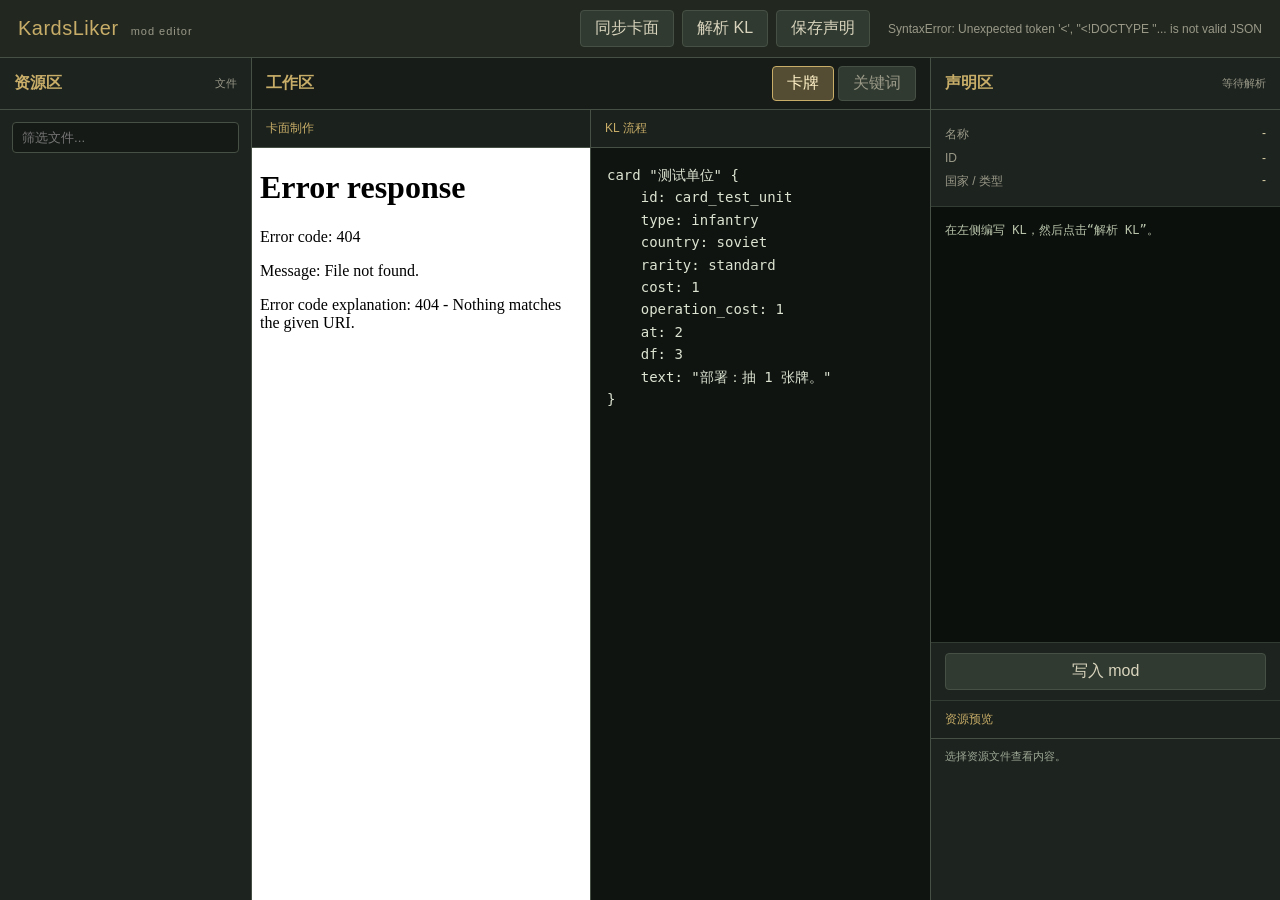
==== kardsliker/web/index.html @ cdc28a7e "Reorganize KardsLiker into workspace, resources, declarations" ====
<!DOCTYPE html>
<html lang="zh-CN">
<head>
  <meta charset="utf-8">
  <title>KardsLiker</title>
  <link rel="stylesheet" href="style.css">
</head>
<body>
  <header class="topbar">
    <div class="brand">KardsLiker <span>mod editor</span></div>
    <div class="top-actions">
      <button id="sync-card">同步卡面</button>
      <button id="parse-card">解析 KL</button>
      <button id="save-card">保存声明</button>
      <div class="status" id="status">就绪</div>
    </div>
  </header>

  <main class="layout">
    <aside class="resources">
      <div class="zone-head">
        <h2>资源区</h2>
        <span>文件</span>
      </div>
      <input id="filter" placeholder="筛选文件..." autocomplete="off">
      <div id="files" class="file-list"></div>
    </aside>

    <section class="workspace">
      <div class="zone-head">
        <h2>工作区</h2>
        <nav class="workspace-tabs">
          <button data-workspace="card" class="active">卡牌</button>
          <button data-workspace="keyword">关键词</button>
        </nav>
      </div>

      <div id="workspace-card" class="workspace-panel active">
        <div class="workspace-split">
          <div class="face-pane">
            <div class="pane-label">卡面制作</div>
            <iframe id="forge-frame" title="KARDS DIY" src="/forge/"></iframe>
          </div>
          <div class="kl-pane">
            <div class="pane-label">KL 流程</div>
            <textarea id="kl-code" spellcheck="false">card "测试单位" {
    id: card_test_unit
    type: infantry
    country: soviet
    rarity: standard
    cost: 1
    operation_cost: 1
    at: 2
    df: 3
    text: "部署：抽 1 张牌。"
}</textarea>
          </div>
        </div>
      </div>

      <div id="workspace-keyword" class="workspace-panel">
        <div class="keyword-empty">
          <h3>关键词工作区</h3>
          <p>关键词编辑器骨架，后续接入 KL 关键词声明和触发流程。</p>
        </div>
      </div>
    </section>

    <aside class="declarations">
      <div class="zone-head">
        <h2>声明区</h2>
        <span id="declaration-target">等待解析</span>
      </div>
      <div id="declaration-meta" class="declaration-meta">
        <div><b>名称</b><span>-</span></div>
        <div><b>ID</b><span>-</span></div>
        <div><b>国家 / 类型</b><span>-</span></div>
      </div>
      <pre id="card-code" class="declaration-code">在左侧编写 KL，然后点击“解析 KL”。</pre>
      <div class="declaration-actions">
        <button id="write-card">写入 mod</button>
      </div>
      <div class="file-view">
        <div class="pane-label">资源预览</div>
        <pre id="file-view">选择资源文件查看内容。</pre>
      </div>
    </aside>
  </main>

  <script src="app.js"></script>
</body>
</html>
---- kardsliker/web/style.css ----
:root {
  --bg: #131715;
  --panel: #1d231f;
  --panel-2: #242b25;
  --line: #465044;
  --text: #d9d4bd;
  --muted: #9a9988;
  --accent: #c7ad68;
}

* { box-sizing: border-box; }
html, body { margin: 0; height: 100%; background: var(--bg); color: var(--text); }
body { display: flex; flex-direction: column; font-family: "Microsoft YaHei UI", "Microsoft YaHei", sans-serif; overflow: hidden; }
button { font: inherit; }

.topbar {
  display: flex;
  align-items: center;
  justify-content: space-between;
  height: 58px;
  padding: 0 18px;
  background: #222820;
  border-bottom: 1px solid var(--line);
  flex: none;
}
.brand { font-size: 20px; letter-spacing: .5px; color: var(--accent); white-space: nowrap; }
.brand span { font-size: 11px; color: var(--muted); margin-left: 6px; letter-spacing: 1px; }
.top-actions { display: flex; align-items: center; gap: 8px; }
.top-actions button, .declaration-actions button {
  background: #303a30;
  color: var(--text);
  border: 1px solid var(--line);
  border-radius: 4px;
  padding: 7px 14px;
  cursor: pointer;
}
.top-actions button:hover, .declaration-actions button:hover { background: #414b3e; border-color: var(--accent); }
.status { margin-left: 10px; color: var(--muted); font-size: 12px; min-width: 120px; text-align: right; }

.layout {
  flex: 1;
  min-height: 0;
  display: grid;
  grid-template-columns: 252px minmax(0, 1fr) 350px;
}
.resources, .workspace, .declarations { min-height: 0; min-width: 0; }
.resources, .declarations { background: var(--panel); display: flex; flex-direction: column; }
.resources { border-right: 1px solid var(--line); }
.declarations { border-left: 1px solid var(--line); }

.zone-head {
  height: 52px;
  padding: 0 14px;
  display: flex;
  align-items: center;
  justify-content: space-between;
  border-bottom: 1px solid var(--line);
  flex: none;
}
.zone-head h2 { margin: 0; color: var(--accent); font-size: 16px; font-weight: 600; }
.zone-head span { color: var(--muted); font-size: 11px; }
.workspace-tabs { display: flex; gap: 4px; }
.workspace-tabs button {
  background: #303a30;
  color: var(--muted);
  border: 1px solid var(--line);
  border-radius: 4px;
  padding: 6px 14px;
  cursor: pointer;
}
.workspace-tabs button.active { color: #fff2c8; border-color: var(--accent); background: #554d33; }

#filter {
  margin: 12px;
  padding: 7px 9px;
  background: #151a16;
  border: 1px solid var(--line);
  color: var(--text);
  border-radius: 4px;
  flex: none;
}
.file-list { overflow: auto; padding: 0 8px 16px; }
.file-list button {
  display: block;
  width: 100%;
  text-align: left;
  background: transparent;
  border: 0;
  color: var(--muted);
  padding: 6px 8px;
  border-radius: 3px;
  font-size: 12px;
  cursor: pointer;
  overflow: hidden;
  text-overflow: ellipsis;
  white-space: nowrap;
}
.file-list button:hover, .file-list button.active { background: #303a30; color: #fff2c8; }

.workspace { background: #171c18; display: flex; flex-direction: column; }
.workspace-panel { display: none; flex: 1; min-height: 0; }
.workspace-panel.active { display: block; }
.workspace-split { height: 100%; display: grid; grid-template-columns: 1fr 1fr; }
.face-pane, .kl-pane { min-width: 0; min-height: 0; display: flex; flex-direction: column; }
.face-pane { border-right: 1px solid var(--line); }
.pane-label { padding: 10px 14px; color: var(--accent); font-size: 12px; border-bottom: 1px solid var(--line); background: #1b211c; flex: none; }
.face-pane iframe { width: 100%; flex: 1; border: 0; background: #fff; }
#kl-code {
  flex: 1;
  width: 100%;
  resize: none;
  border: 0;
  outline: none;
  background: #101411;
  color: #dce4d1;
  padding: 16px;
  font-family: Consolas, "Cascadia Mono", monospace;
  font-size: 14px;
  line-height: 1.6;
  tab-size: 4;
}
.keyword-empty { padding: 40px; color: var(--muted); }
.keyword-empty h3 { color: var(--accent); margin-top: 0; }

.declaration-meta { padding: 12px 14px; border-bottom: 1px solid #333c33; }
.declaration-meta div { display: flex; justify-content: space-between; gap: 10px; font-size: 12px; padding: 4px 0; }
.declaration-meta b { color: var(--muted); font-weight: normal; }
.declaration-meta span { color: #ddd2a8; text-align: right; }
.declaration-code {
  flex: 1;
  min-height: 0;
  overflow: auto;
  margin: 0;
  padding: 14px;
  background: #0c100d;
  color: #b8c4aa;
  font-family: Consolas, monospace;
  font-size: 12px;
  line-height: 1.55;
  white-space: pre-wrap;
}
.declaration-actions { padding: 10px 14px; border-top: 1px solid #333c33; flex: none; }
.declaration-actions button { width: 100%; }
.file-view { height: 200px; display: flex; flex-direction: column; border-top: 1px solid #333c33; flex: none; }
.file-view pre { flex: 1; overflow: auto; margin: 0; padding: 10px 14px; color: #9da895; font-size: 11px; white-space: pre-wrap; }
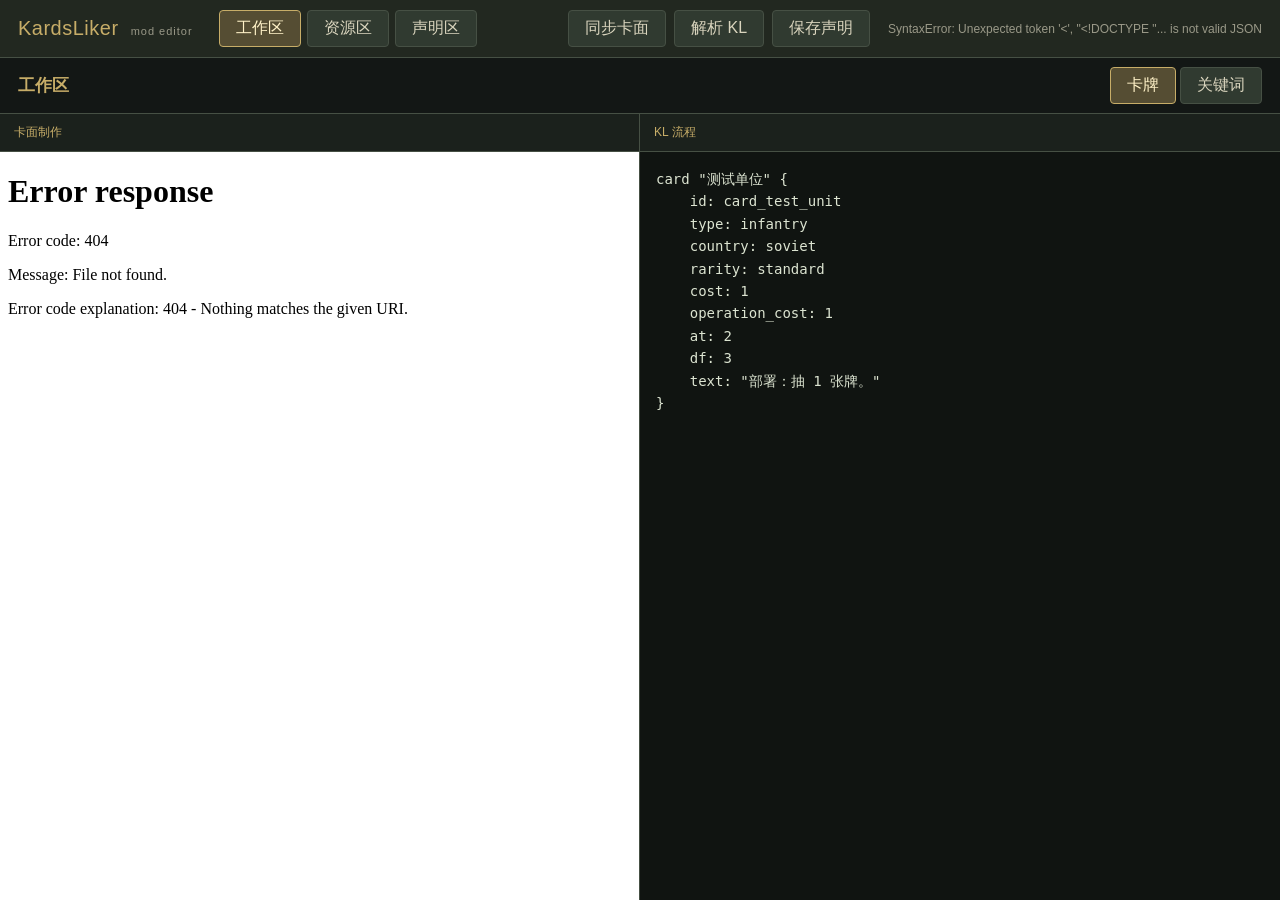
==== commit 2cb1760f: "Switch KardsLiker zones from the top bar" ====
--- a/kardsliker/web/index.html
+++ b/kardsliker/web/index.html
@@ -8,6 +8,11 @@
 <body>
   <header class="topbar">
     <div class="brand">KardsLiker <span>mod editor</span></div>
+    <nav class="zone-tabs">
+      <button data-zone="workspace" class="active">工作区</button>
+      <button data-zone="resources">资源区</button>
+      <button data-zone="declarations">声明区</button>
+    </nav>
     <div class="top-actions">
       <button id="sync-card">同步卡面</button>
       <button id="parse-card">解析 KL</button>
@@ -16,17 +21,8 @@
     </div>
   </header>
 
-  <main class="layout">
-    <aside class="resources">
-      <div class="zone-head">
-        <h2>资源区</h2>
-        <span>文件</span>
-      </div>
-      <input id="filter" placeholder="筛选文件..." autocomplete="off">
-      <div id="files" class="file-list"></div>
-    </aside>
-
-    <section class="workspace">
+  <main>
+    <section id="zone-workspace" class="zone active">
       <div class="zone-head">
         <h2>工作区</h2>
         <nav class="workspace-tabs">
@@ -66,25 +62,40 @@
       </div>
     </section>
 
-    <aside class="declarations">
+    <section id="zone-resources" class="zone">
+      <div class="zone-head">
+        <h2>资源区</h2>
+        <span id="resource-count">文件</span>
+      </div>
+      <div class="resource-body">
+        <div class="resource-list">
+          <input id="filter" placeholder="筛选文件..." autocomplete="off">
+          <div id="files" class="file-list"></div>
+        </div>
+        <div class="resource-preview">
+          <div class="pane-label">资源预览</div>
+          <pre id="file-view">选择资源文件查看内容。</pre>
+        </div>
+      </div>
+    </section>
+
+    <section id="zone-declarations" class="zone">
       <div class="zone-head">
         <h2>声明区</h2>
         <span id="declaration-target">等待解析</span>
       </div>
-      <div id="declaration-meta" class="declaration-meta">
-        <div><b>名称</b><span>-</span></div>
-        <div><b>ID</b><span>-</span></div>
-        <div><b>国家 / 类型</b><span>-</span></div>
+      <div class="declaration-body">
+        <div id="declaration-meta" class="declaration-meta">
+          <div><b>名称</b><span>-</span></div>
+          <div><b>ID</b><span>-</span></div>
+          <div><b>国家 / 类型</b><span>-</span></div>
+        </div>
+        <pre id="card-code" class="declaration-code">在工作区编写 KL，然后点击“解析 KL”。</pre>
+        <div class="declaration-actions">
+          <button id="write-card">写入 mod</button>
+        </div>
       </div>
-      <pre id="card-code" class="declaration-code">在左侧编写 KL，然后点击“解析 KL”。</pre>
-      <div class="declaration-actions">
-        <button id="write-card">写入 mod</button>
-      </div>
-      <div class="file-view">
-        <div class="pane-label">资源预览</div>
-        <pre id="file-view">选择资源文件查看内容。</pre>
-      </div>
-    </aside>
+    </section>
   </main>
 
   <script src="app.js"></script>
--- a/kardsliker/web/style.css
+++ b/kardsliker/web/style.css
@@ -1,7 +1,6 @@
 :root {
   --bg: #131715;
   --panel: #1d231f;
-  --panel-2: #242b25;
   --line: #465044;
   --text: #d9d4bd;
   --muted: #9a9988;
@@ -16,7 +15,7 @@
 .topbar {
   display: flex;
   align-items: center;
-  justify-content: space-between;
+  gap: 26px;
   height: 58px;
   padding: 0 18px;
   background: #222820;
@@ -25,51 +24,67 @@
 }
 .brand { font-size: 20px; letter-spacing: .5px; color: var(--accent); white-space: nowrap; }
 .brand span { font-size: 11px; color: var(--muted); margin-left: 6px; letter-spacing: 1px; }
-.top-actions { display: flex; align-items: center; gap: 8px; }
-.top-actions button, .declaration-actions button {
+.zone-tabs { display: flex; gap: 6px; }
+.zone-tabs button, .workspace-tabs button, .top-actions button, .declaration-actions button {
   background: #303a30;
   color: var(--text);
   border: 1px solid var(--line);
   border-radius: 4px;
-  padding: 7px 14px;
+  padding: 7px 16px;
   cursor: pointer;
 }
-.top-actions button:hover, .declaration-actions button:hover { background: #414b3e; border-color: var(--accent); }
-.status { margin-left: 10px; color: var(--muted); font-size: 12px; min-width: 120px; text-align: right; }
+.zone-tabs button.active, .workspace-tabs button.active {
+  background: #554d33;
+  border-color: var(--accent);
+  color: #fff2c8;
+}
+.zone-tabs button:hover, .workspace-tabs button:hover,
+.top-actions button:hover, .declaration-actions button:hover { background: #414b3e; }
+.top-actions { margin-left: auto; display: flex; align-items: center; gap: 8px; }
+.status { margin-left: 10px; color: var(--muted); font-size: 12px; min-width: 130px; text-align: right; }
 
-.layout {
-  flex: 1;
-  min-height: 0;
-  display: grid;
-  grid-template-columns: 252px minmax(0, 1fr) 350px;
-}
-.resources, .workspace, .declarations { min-height: 0; min-width: 0; }
-.resources, .declarations { background: var(--panel); display: flex; flex-direction: column; }
-.resources { border-right: 1px solid var(--line); }
-.declarations { border-left: 1px solid var(--line); }
-
+main { flex: 1; min-height: 0; display: flex; }
+.zone { display: none; flex: 1; min-height: 0; min-width: 0; flex-direction: column; }
+.zone.active { display: flex; }
 .zone-head {
-  height: 52px;
-  padding: 0 14px;
+  height: 56px;
+  padding: 0 18px;
   display: flex;
   align-items: center;
   justify-content: space-between;
   border-bottom: 1px solid var(--line);
   flex: none;
 }
-.zone-head h2 { margin: 0; color: var(--accent); font-size: 16px; font-weight: 600; }
+.zone-head h2 { margin: 0; color: var(--accent); font-size: 17px; font-weight: 600; }
 .zone-head span { color: var(--muted); font-size: 11px; }
 .workspace-tabs { display: flex; gap: 4px; }
-.workspace-tabs button {
-  background: #303a30;
-  color: var(--muted);
-  border: 1px solid var(--line);
-  border-radius: 4px;
-  padding: 6px 14px;
-  cursor: pointer;
+
+.workspace-panel { display: none; flex: 1; min-height: 0; }
+.workspace-panel.active { display: block; }
+.workspace-split { height: 100%; display: grid; grid-template-columns: 1fr 1fr; }
+.face-pane, .kl-pane { min-width: 0; min-height: 0; display: flex; flex-direction: column; }
+.face-pane { border-right: 1px solid var(--line); }
+.pane-label { padding: 10px 14px; color: var(--accent); font-size: 12px; border-bottom: 1px solid var(--line); background: #1b211c; flex: none; }
+.face-pane iframe { width: 100%; flex: 1; border: 0; background: #fff; }
+#kl-code {
+  flex: 1;
+  width: 100%;
+  resize: none;
+  border: 0;
+  outline: none;
+  background: #101411;
+  color: #dce4d1;
+  padding: 16px;
+  font-family: Consolas, "Cascadia Mono", monospace;
+  font-size: 14px;
+  line-height: 1.6;
+  tab-size: 4;
 }
-.workspace-tabs button.active { color: #fff2c8; border-color: var(--accent); background: #554d33; }
+.keyword-empty { padding: 40px; color: var(--muted); }
+.keyword-empty h3 { color: var(--accent); margin-top: 0; }
 
+.resource-body { flex: 1; min-height: 0; display: flex; }
+.resource-list { width: 340px; border-right: 1px solid var(--line); background: var(--panel); display: flex; flex-direction: column; min-height: 0; }
 #filter {
   margin: 12px;
   padding: 7px 9px;
@@ -96,50 +111,36 @@
   white-space: nowrap;
 }
 .file-list button:hover, .file-list button.active { background: #303a30; color: #fff2c8; }
+.resource-preview { flex: 1; min-width: 0; display: flex; flex-direction: column; }
+#file-view {
+  flex: 1;
+  overflow: auto;
+  margin: 0;
+  padding: 16px;
+  color: #b8c4aa;
+  font-family: Consolas, monospace;
+  font-size: 12px;
+  white-space: pre-wrap;
+  background: #0c100d;
+}
 
-.workspace { background: #171c18; display: flex; flex-direction: column; }
-.workspace-panel { display: none; flex: 1; min-height: 0; }
-.workspace-panel.active { display: block; }
-.workspace-split { height: 100%; display: grid; grid-template-columns: 1fr 1fr; }
-.face-pane, .kl-pane { min-width: 0; min-height: 0; display: flex; flex-direction: column; }
-.face-pane { border-right: 1px solid var(--line); }
-.pane-label { padding: 10px 14px; color: var(--accent); font-size: 12px; border-bottom: 1px solid var(--line); background: #1b211c; flex: none; }
-.face-pane iframe { width: 100%; flex: 1; border: 0; background: #fff; }
-#kl-code {
-  flex: 1;
-  width: 100%;
-  resize: none;
-  border: 0;
-  outline: none;
-  background: #101411;
-  color: #dce4d1;
-  padding: 16px;
-  font-family: Consolas, "Cascadia Mono", monospace;
-  font-size: 14px;
-  line-height: 1.6;
-  tab-size: 4;
-}
-.keyword-empty { padding: 40px; color: var(--muted); }
-.keyword-empty h3 { color: var(--accent); margin-top: 0; }
-
-.declaration-meta { padding: 12px 14px; border-bottom: 1px solid #333c33; }
-.declaration-meta div { display: flex; justify-content: space-between; gap: 10px; font-size: 12px; padding: 4px 0; }
+.declaration-body { flex: 1; min-height: 0; display: flex; flex-direction: column; }
+.declaration-meta { padding: 14px 18px; border-bottom: 1px solid #333c33; flex: none; }
+.declaration-meta div { display: inline-flex; gap: 10px; font-size: 12px; padding: 0 26px 0 0; }
 .declaration-meta b { color: var(--muted); font-weight: normal; }
-.declaration-meta span { color: #ddd2a8; text-align: right; }
+.declaration-meta span { color: #ddd2a8; }
 .declaration-code {
   flex: 1;
   min-height: 0;
   overflow: auto;
   margin: 0;
-  padding: 14px;
+  padding: 18px;
   background: #0c100d;
   color: #b8c4aa;
   font-family: Consolas, monospace;
-  font-size: 12px;
-  line-height: 1.55;
+  font-size: 13px;
+  line-height: 1.6;
   white-space: pre-wrap;
 }
-.declaration-actions { padding: 10px 14px; border-top: 1px solid #333c33; flex: none; }
-.declaration-actions button { width: 100%; }
-.file-view { height: 200px; display: flex; flex-direction: column; border-top: 1px solid #333c33; flex: none; }
-.file-view pre { flex: 1; overflow: auto; margin: 0; padding: 10px 14px; color: #9da895; font-size: 11px; white-space: pre-wrap; }
+.declaration-actions { padding: 12px 18px; border-top: 1px solid #333c33; flex: none; }
+.declaration-actions button { padding: 9px 20px; }
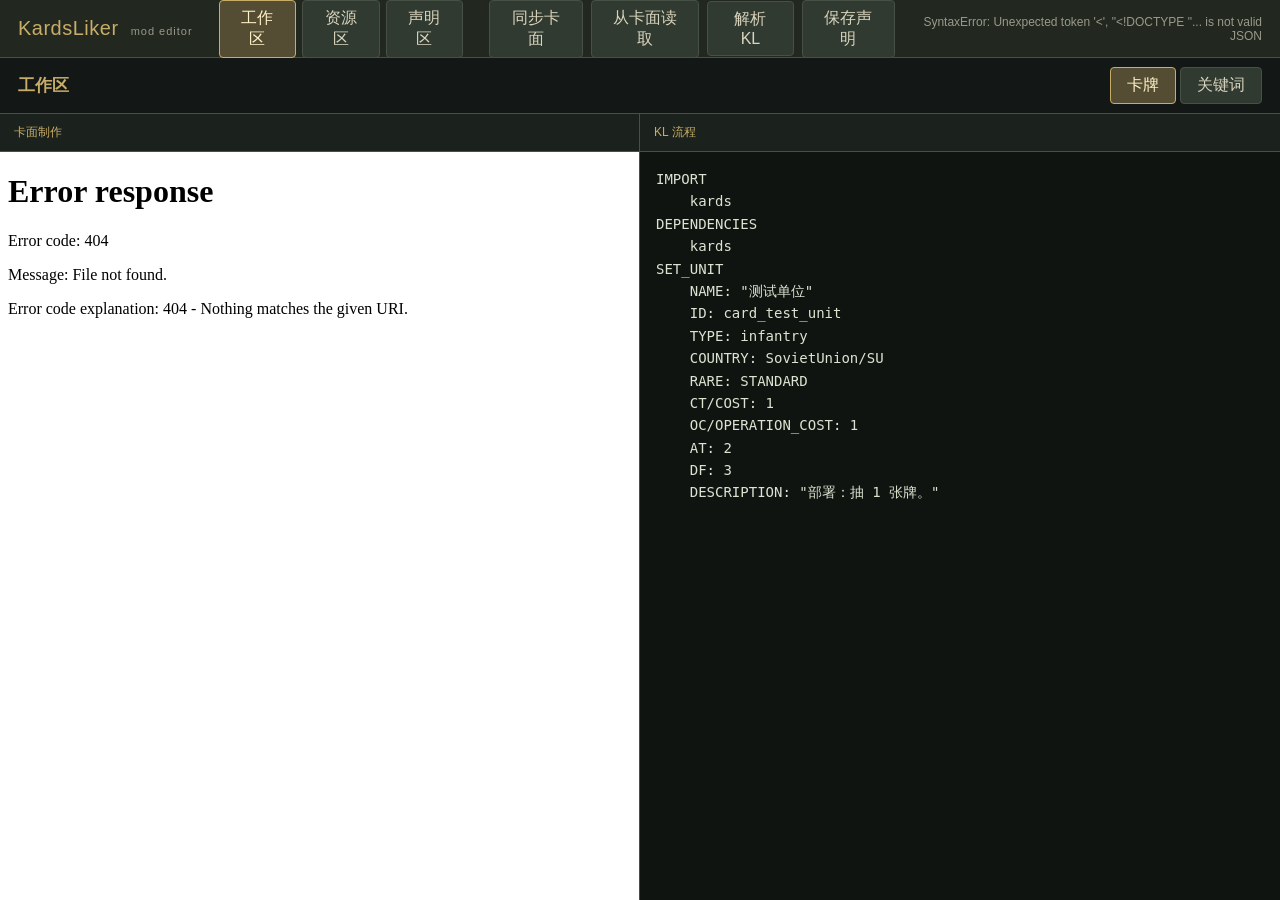
==== commit a03f205a: "Add KL declarations, card face nudging, and bold state" ====
--- a/kardsliker/web/index.html
+++ b/kardsliker/web/index.html
@@ -15,6 +15,7 @@
     </nav>
     <div class="top-actions">
       <button id="sync-card">同步卡面</button>
+      <button id="pull-card">从卡面读取</button>
       <button id="parse-card">解析 KL</button>
       <button id="save-card">保存声明</button>
       <div class="status" id="status">就绪</div>
@@ -39,17 +40,21 @@
           </div>
           <div class="kl-pane">
             <div class="pane-label">KL 流程</div>
-            <textarea id="kl-code" spellcheck="false">card "测试单位" {
-    id: card_test_unit
-    type: infantry
-    country: soviet
-    rarity: standard
-    cost: 1
-    operation_cost: 1
-    at: 2
-    df: 3
-    text: "部署：抽 1 张牌。"
-}</textarea>
+            <textarea id="kl-code" spellcheck="false">IMPORT
+    kards
+DEPENDENCIES
+    kards
+SET_UNIT
+    NAME: "测试单位"
+    ID: card_test_unit
+    TYPE: infantry
+    COUNTRY: SovietUnion/SU
+    RARE: STANDARD
+    CT/COST: 1
+    OC/OPERATION_COST: 1
+    AT: 2
+    DF: 3
+    DESCRIPTION: "部署：抽 1 张牌。"</textarea>
           </div>
         </div>
       </div>
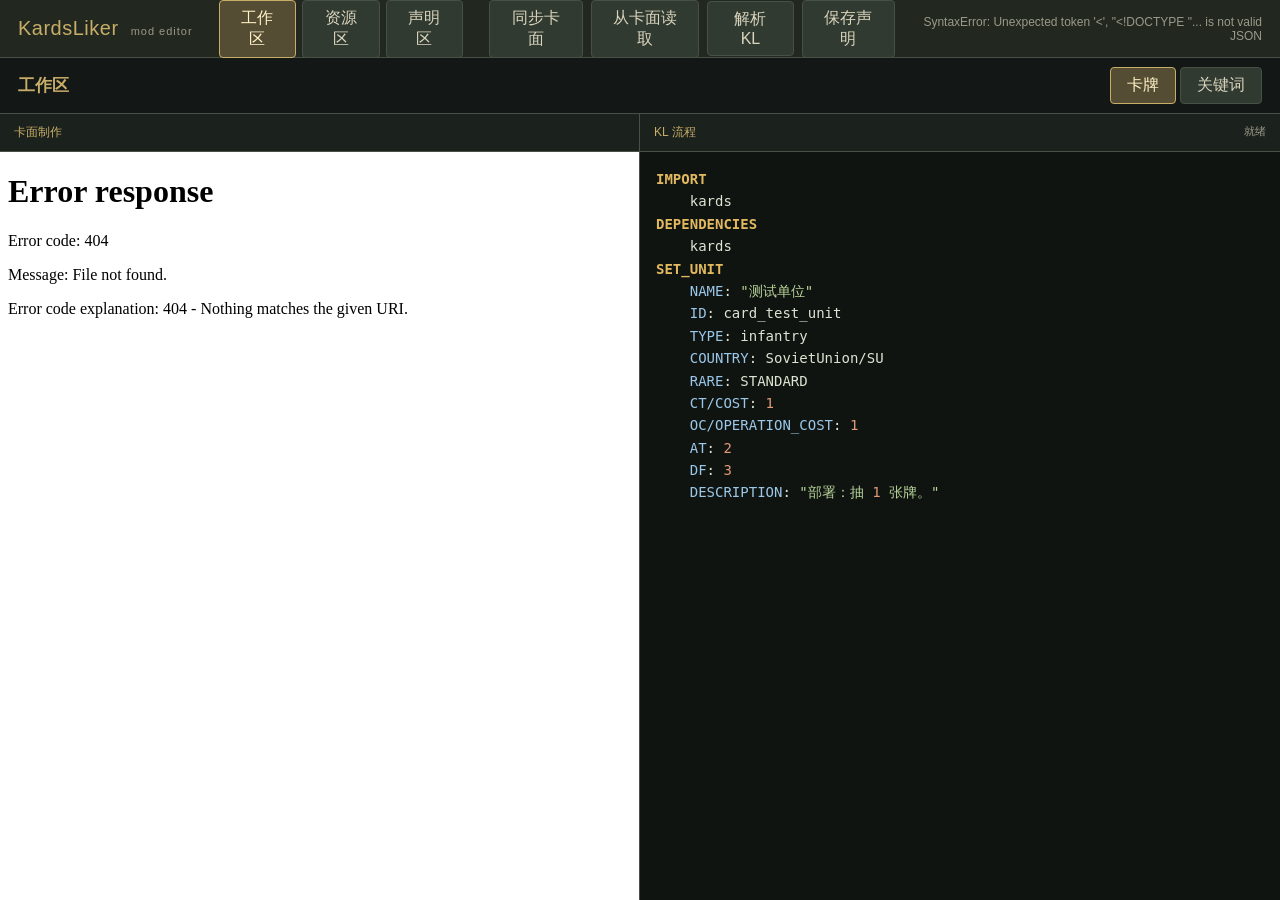
==== commit f47c72cd: "Add KL editor highlighting, indentation, and syntax checks" ====
--- a/kardsliker/web/index.html
+++ b/kardsliker/web/index.html
@@ -39,8 +39,10 @@
             <iframe id="forge-frame" title="KARDS DIY" src="/forge/"></iframe>
           </div>
           <div class="kl-pane">
-            <div class="pane-label">KL 流程</div>
-            <textarea id="kl-code" spellcheck="false">IMPORT
+            <div class="pane-label">KL 流程 <span id="kl-status" class="kl-status">就绪</span></div>
+            <div class="kl-editor-wrap">
+              <pre id="kl-highlight" class="kl-highlight" aria-hidden="true"></pre>
+              <textarea id="kl-code" spellcheck="false">IMPORT
     kards
 DEPENDENCIES
     kards
--- a/kardsliker/web/style.css
+++ b/kardsliker/web/style.css
@@ -66,20 +66,48 @@
 .face-pane { border-right: 1px solid var(--line); }
 .pane-label { padding: 10px 14px; color: var(--accent); font-size: 12px; border-bottom: 1px solid var(--line); background: #1b211c; flex: none; }
 .face-pane iframe { width: 100%; flex: 1; border: 0; background: #fff; }
-#kl-code {
+.kl-editor-wrap {
+  position: relative;
   flex: 1;
-  width: 100%;
-  resize: none;
+  min-height: 0;
+  background: #101411;
+}
+#kl-code, .kl-highlight {
+  position: absolute;
+  inset: 0;
+  margin: 0;
+  padding: 16px;
   border: 0;
-  outline: none;
-  background: #101411;
-  color: #dce4d1;
-  padding: 16px;
   font-family: Consolas, "Cascadia Mono", monospace;
   font-size: 14px;
   line-height: 1.6;
   tab-size: 4;
+  white-space: pre-wrap;
+  overflow-wrap: break-word;
+  overflow: auto;
 }
+#kl-code {
+  resize: none;
+  outline: none;
+  color: transparent;
+  caret-color: #f4e7bd;
+  background: transparent;
+  z-index: 2;
+}
+.kl-highlight {
+  color: #dce4d1;
+  background: #101411;
+  pointer-events: none;
+  z-index: 1;
+}
+.kl-highlight .kl-section { color: #e2b95f; font-weight: 700; }
+.kl-highlight .kl-key { color: #9bc7e8; }
+.kl-highlight .kl-string { color: #b8d49a; }
+.kl-highlight .kl-number { color: #e39a78; }
+.kl-highlight .kl-comment { color: #6f7868; font-style: italic; }
+.kl-status { float: right; color: #9a9988; font-size: 11px; font-weight: normal; }
+.kl-status.ok { color: #8fbd72; }
+.kl-status.error { color: #e08a7a; }
 .keyword-empty { padding: 40px; color: var(--muted); }
 .keyword-empty h3 { color: var(--accent); margin-top: 0; }
 
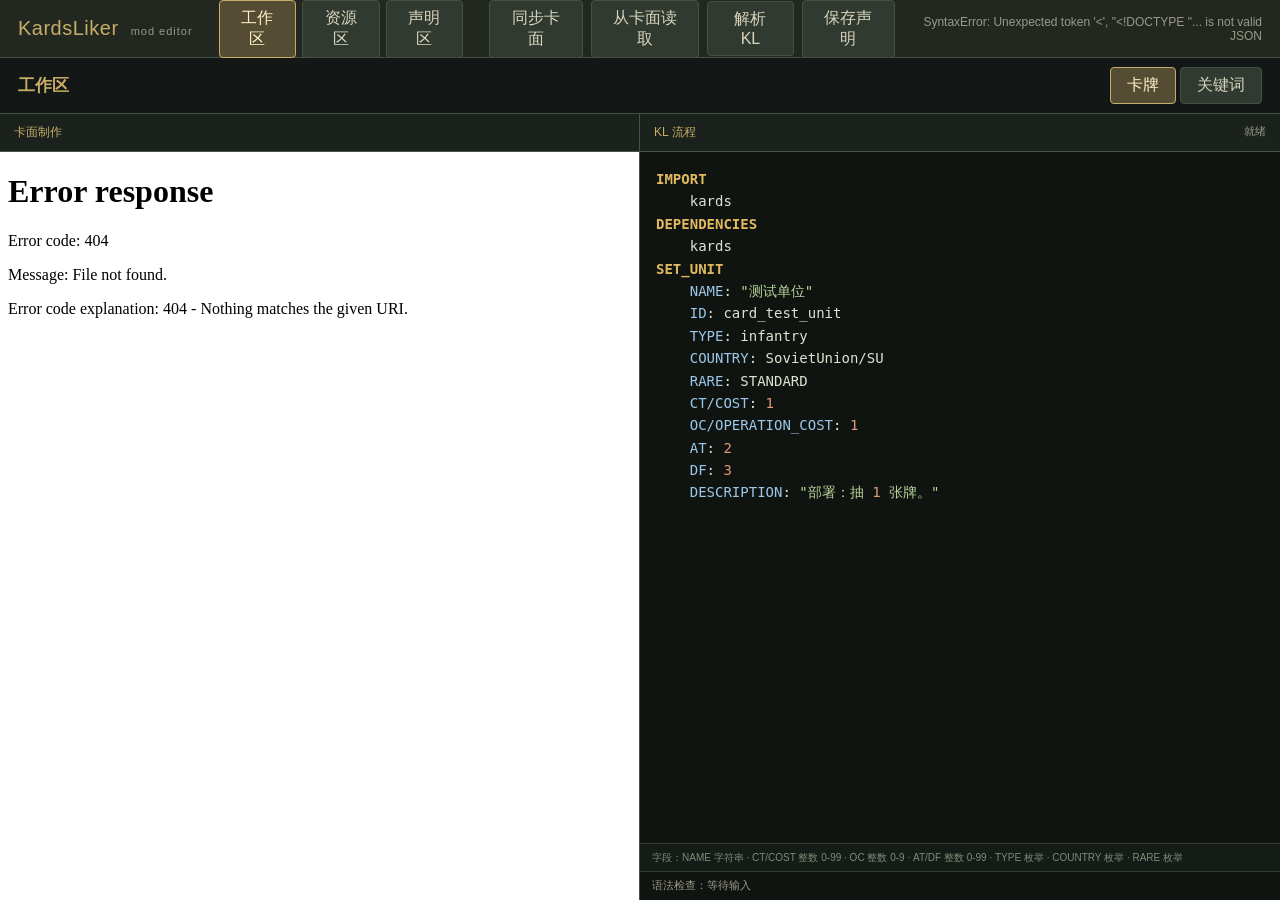
==== commit af549b3a: "Add KL type checks, hints, diagnostics, and fix pull" ====
--- a/kardsliker/web/index.html
+++ b/kardsliker/web/index.html
@@ -57,6 +57,11 @@
     AT: 2
     DF: 3
     DESCRIPTION: "部署：抽 1 张牌。"</textarea>
+            </div>
+            <div class="kl-hints">
+              字段：NAME 字符串 · CT/COST 整数 0-99 · OC 整数 0-9 · AT/DF 整数 0-99 · TYPE 枚举 · COUNTRY 枚举 · RARE 枚举
+            </div>
+            <div id="kl-diagnostics" class="kl-diagnostics">语法检查：等待输入</div>
           </div>
         </div>
       </div>
--- a/kardsliker/web/style.css
+++ b/kardsliker/web/style.css
@@ -172,3 +172,31 @@
 }
 .declaration-actions { padding: 12px 18px; border-top: 1px solid #333c33; flex: none; }
 .declaration-actions button { padding: 9px 20px; }
+
+
+.kl-hints {
+  flex: none;
+  padding: 6px 12px;
+  color: #7f8b79;
+  background: #151b16;
+  border-top: 1px solid #333c33;
+  font-size: 10px;
+  line-height: 1.5;
+  white-space: nowrap;
+  overflow: hidden;
+  text-overflow: ellipsis;
+}
+.kl-diagnostics {
+  flex: none;
+  min-height: 28px;
+  padding: 6px 12px;
+  color: #9a9988;
+  background: #101411;
+  border-top: 1px solid #333c33;
+  font-size: 11px;
+  line-height: 1.45;
+  white-space: pre-wrap;
+}
+.kl-diagnostics.ok { color: #8fbd72; }
+.kl-diagnostics.warn { color: #d6b76a; }
+.kl-diagnostics.error { color: #e08a7a; }
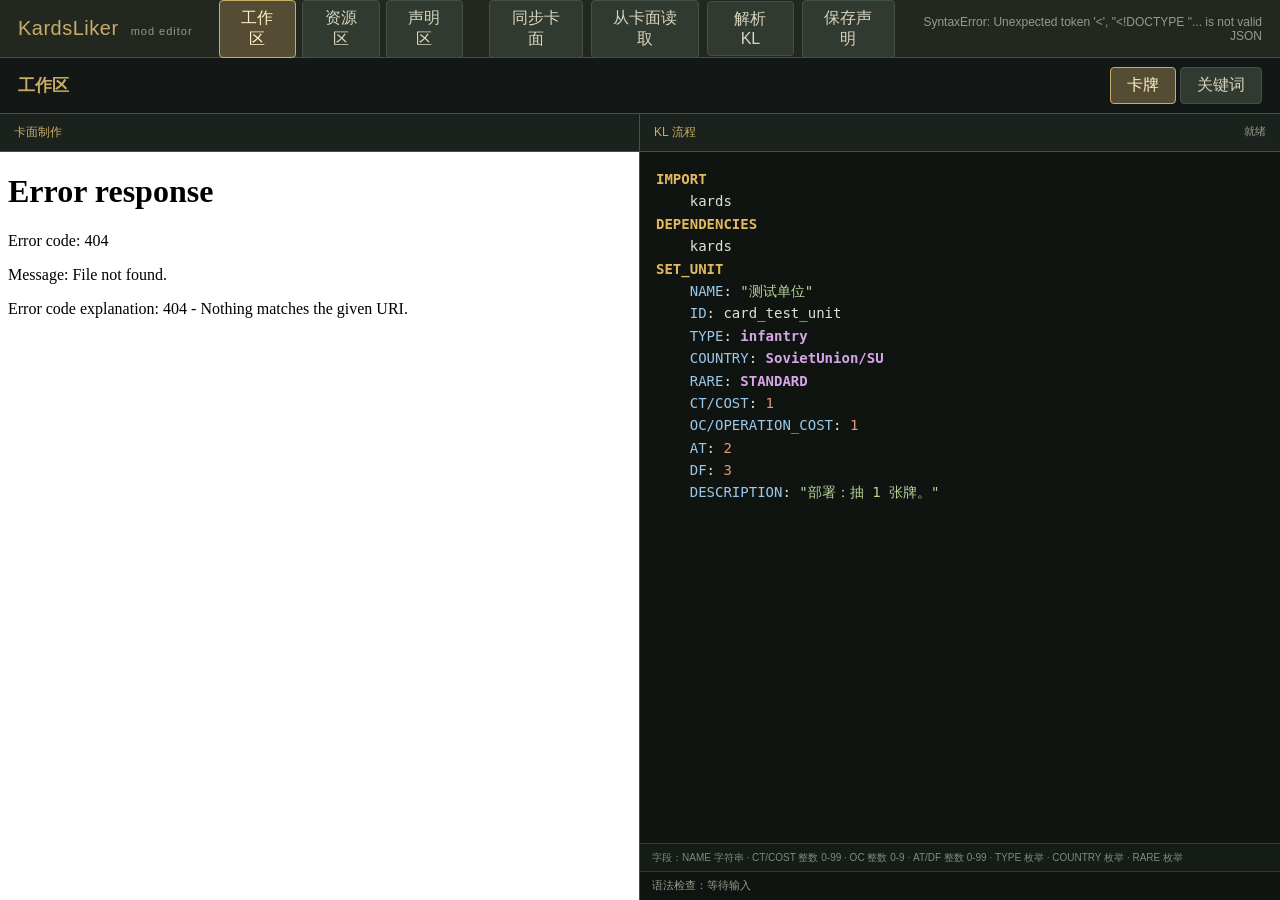
==== commit 60c3a753: "Read all card fields, add suggestions, and type-highlight enums" ====
--- a/kardsliker/web/index.html
+++ b/kardsliker/web/index.html
@@ -42,6 +42,7 @@
             <div class="pane-label">KL 流程 <span id="kl-status" class="kl-status">就绪</span></div>
             <div class="kl-editor-wrap">
               <pre id="kl-highlight" class="kl-highlight" aria-hidden="true"></pre>
+              <div id="kl-suggest" class="kl-suggest" hidden></div>
               <textarea id="kl-code" spellcheck="false">IMPORT
     kards
 DEPENDENCIES
--- a/kardsliker/web/style.css
+++ b/kardsliker/web/style.css
@@ -104,6 +104,7 @@
 .kl-highlight .kl-key { color: #9bc7e8; }
 .kl-highlight .kl-string { color: #b8d49a; }
 .kl-highlight .kl-number { color: #e39a78; }
+.kl-highlight .kl-enum { color: #d6a6e8; font-weight: 600; }
 .kl-highlight .kl-comment { color: #6f7868; font-style: italic; }
 .kl-status { float: right; color: #9a9988; font-size: 11px; font-weight: normal; }
 .kl-status.ok { color: #8fbd72; }
@@ -200,3 +201,37 @@
 .kl-diagnostics.ok { color: #8fbd72; }
 .kl-diagnostics.warn { color: #d6b76a; }
 .kl-diagnostics.error { color: #e08a7a; }
+
+
+.kl-suggest {
+  position: absolute;
+  top: 8px;
+  left: 16px;
+  z-index: 4;
+  min-width: 180px;
+  max-height: 220px;
+  overflow: auto;
+  padding: 4px;
+  background: #202820;
+  border: 1px solid #c7ad68;
+  border-radius: 5px;
+  box-shadow: 0 8px 24px rgba(0, 0, 0, 0.55);
+}
+.kl-suggest button {
+  display: block;
+  width: 100%;
+  padding: 4px 8px;
+  border: 0;
+  border-radius: 3px;
+  background: transparent;
+  color: #d9d4bd;
+  text-align: left;
+  font-family: Consolas, monospace;
+  font-size: 12px;
+  cursor: pointer;
+}
+.kl-suggest button:hover,
+.kl-suggest button.active {
+  background: #4f5c45;
+  color: #fff2c8;
+}
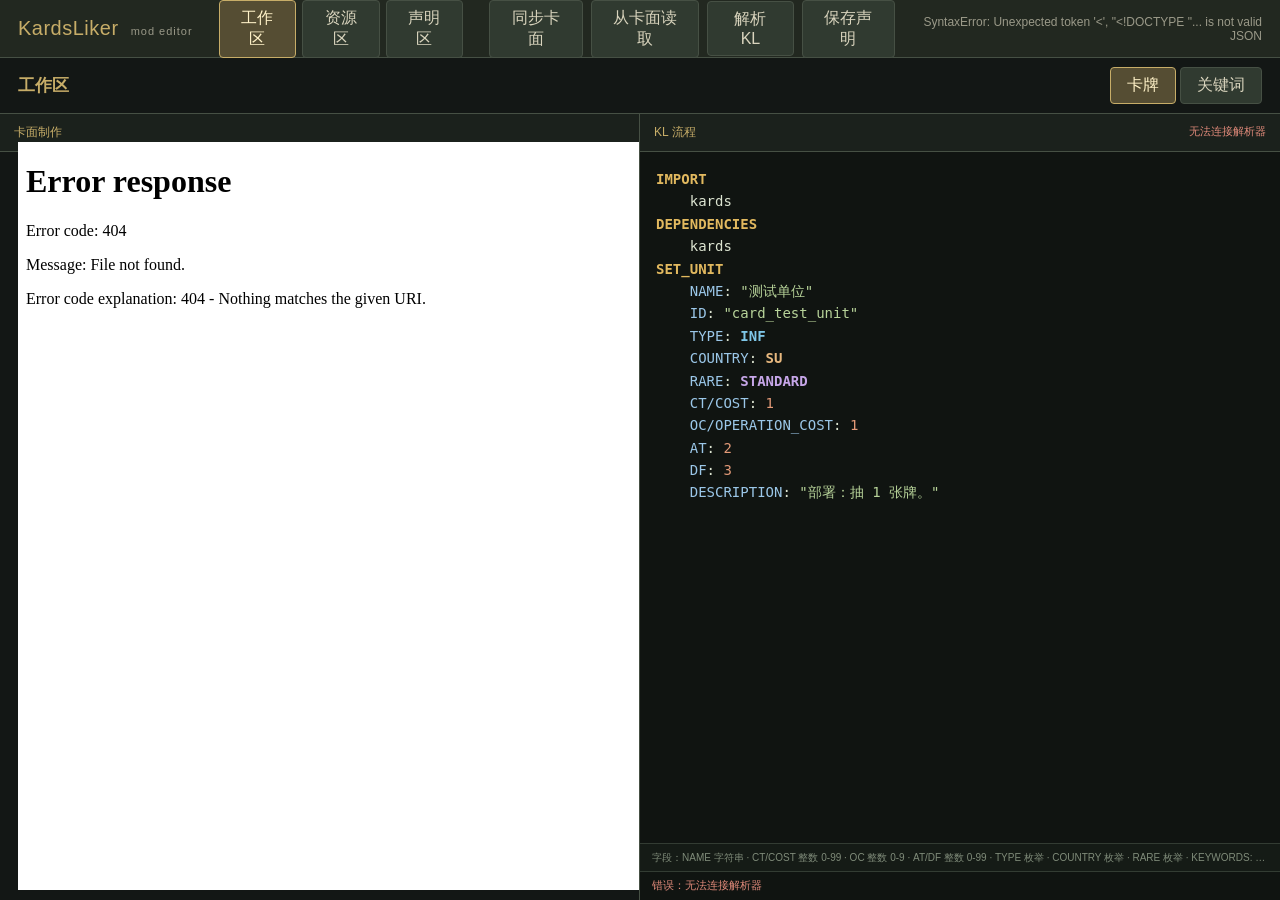
==== commit 11ad034b: "Fix DIY index mapping and add KL field diagnostics" ====
--- a/kardsliker/web/index.html
+++ b/kardsliker/web/index.html
@@ -49,9 +49,9 @@
     kards
 SET_UNIT
     NAME: "测试单位"
-    ID: card_test_unit
-    TYPE: infantry
-    COUNTRY: SovietUnion/SU
+    ID: "card_test_unit"
+    TYPE: INF
+    COUNTRY: SU
     RARE: STANDARD
     CT/COST: 1
     OC/OPERATION_COST: 1
@@ -60,7 +60,7 @@
     DESCRIPTION: "部署：抽 1 张牌。"</textarea>
             </div>
             <div class="kl-hints">
-              字段：NAME 字符串 · CT/COST 整数 0-99 · OC 整数 0-9 · AT/DF 整数 0-99 · TYPE 枚举 · COUNTRY 枚举 · RARE 枚举
+              字段：NAME 字符串 · CT/COST 整数 0-99 · OC 整数 0-9 · AT/DF 整数 0-99 · TYPE 枚举 · COUNTRY 枚举 · RARE 枚举 · KEYWORDS: [guard]
             </div>
             <div id="kl-diagnostics" class="kl-diagnostics">语法检查：等待输入</div>
           </div>
--- a/kardsliker/web/style.css
+++ b/kardsliker/web/style.css
@@ -61,11 +61,17 @@
 
 .workspace-panel { display: none; flex: 1; min-height: 0; }
 .workspace-panel.active { display: block; }
-.workspace-split { height: 100%; display: grid; grid-template-columns: 1fr 1fr; }
-.face-pane, .kl-pane { min-width: 0; min-height: 0; display: flex; flex-direction: column; }
+.workspace-split { height: 100%; min-height: 0; overflow: hidden; display: grid; grid-template-columns: 1fr 1fr; }
+.face-pane, .kl-pane { min-width: 0; min-height: 0; overflow: hidden; display: flex; flex-direction: column; }
 .face-pane { border-right: 1px solid var(--line); }
 .pane-label { padding: 10px 14px; color: var(--accent); font-size: 12px; border-bottom: 1px solid var(--line); background: #1b211c; flex: none; }
-.face-pane iframe { width: 100%; flex: 1; border: 0; background: #fff; }
+.face-pane iframe {
+  width: 100%;
+  flex: 1;
+  border: 0;
+  background: #fff;
+  transform: translate(18px, -10px);
+}
 .kl-editor-wrap {
   position: relative;
   flex: 1;
@@ -104,7 +110,9 @@
 .kl-highlight .kl-key { color: #9bc7e8; }
 .kl-highlight .kl-string { color: #b8d49a; }
 .kl-highlight .kl-number { color: #e39a78; }
-.kl-highlight .kl-enum { color: #d6a6e8; font-weight: 600; }
+.kl-highlight .kl-enum-type { color: #7fc7e8; font-weight: 600; }
+.kl-highlight .kl-enum-country { color: #e8b97f; font-weight: 600; }
+.kl-highlight .kl-enum-rarity { color: #c6a6e8; font-weight: 600; }
 .kl-highlight .kl-comment { color: #6f7868; font-style: italic; }
 .kl-status { float: right; color: #9a9988; font-size: 11px; font-weight: normal; }
 .kl-status.ok { color: #8fbd72; }
@@ -189,6 +197,7 @@
 }
 .kl-diagnostics {
   flex: none;
+  flex-shrink: 0;
   min-height: 28px;
   padding: 6px 12px;
   color: #9a9988;
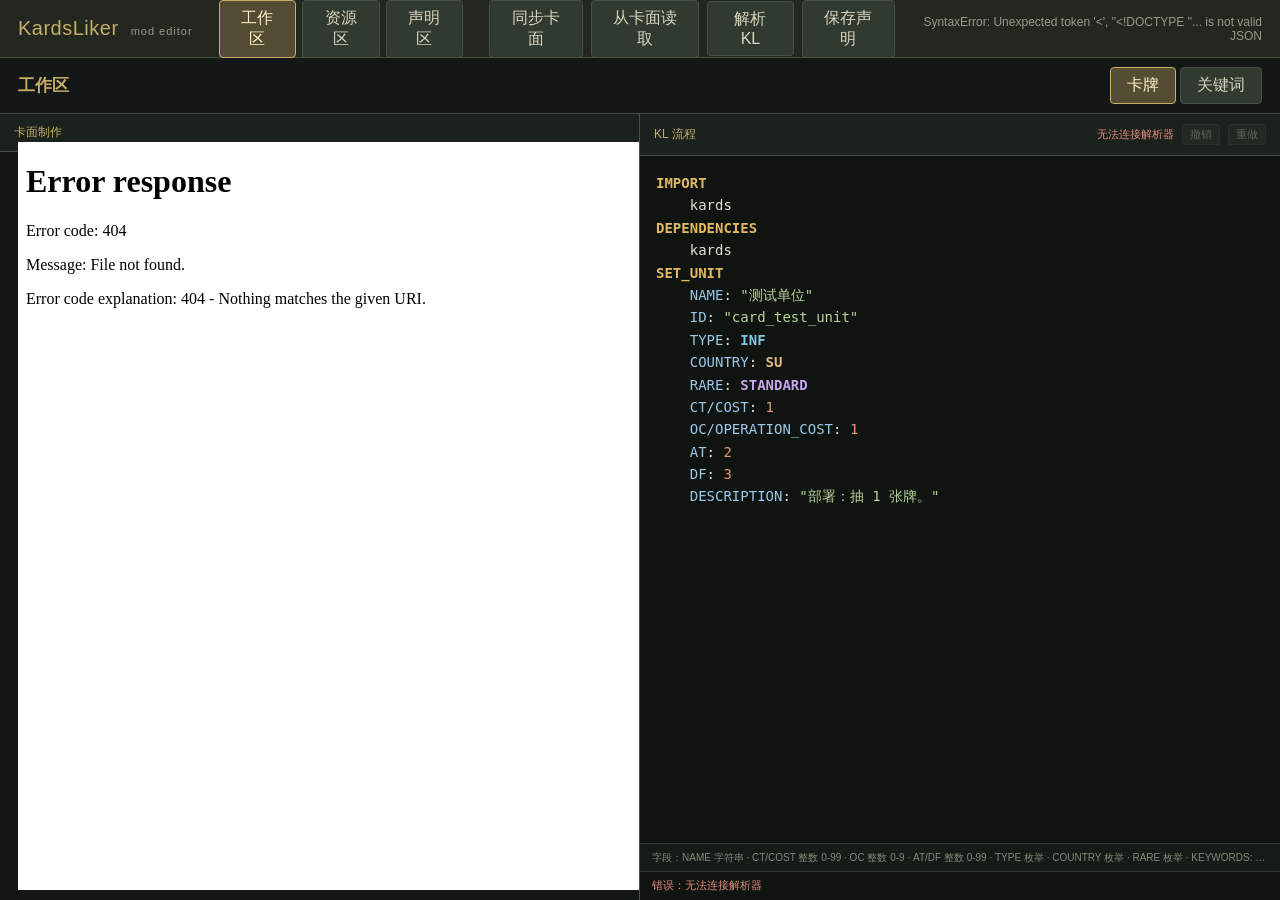
==== commit 6ec89a85: "Add keyword autocomplete and KL undo history" ====
--- a/kardsliker/web/index.html
+++ b/kardsliker/web/index.html
@@ -39,7 +39,12 @@
             <iframe id="forge-frame" title="KARDS DIY" src="/forge/"></iframe>
           </div>
           <div class="kl-pane">
-            <div class="pane-label">KL 流程 <span id="kl-status" class="kl-status">就绪</span></div>
+            <div class="pane-label kl-pane-label">
+              KL 流程
+              <span id="kl-status" class="kl-status">就绪</span>
+              <button id="kl-undo" class="kl-history" type="button">撤销</button>
+              <button id="kl-redo" class="kl-history" type="button">重做</button>
+            </div>
             <div class="kl-editor-wrap">
               <pre id="kl-highlight" class="kl-highlight" aria-hidden="true"></pre>
               <div id="kl-suggest" class="kl-suggest" hidden></div>
--- a/kardsliker/web/style.css
+++ b/kardsliker/web/style.css
@@ -244,3 +244,18 @@
   background: #4f5c45;
   color: #fff2c8;
 }
+
+
+.kl-pane-label { display: flex; align-items: center; gap: 8px; }
+.kl-pane-label .kl-status { margin-left: auto; float: none; }
+.kl-history {
+  background: #303a30;
+  color: #d9d4bd;
+  border: 1px solid #465044;
+  border-radius: 3px;
+  padding: 2px 7px;
+  font-size: 11px;
+  cursor: pointer;
+}
+.kl-history:hover { background: #414b3e; border-color: #c7ad68; }
+.kl-history:disabled { opacity: 0.35; cursor: default; }
